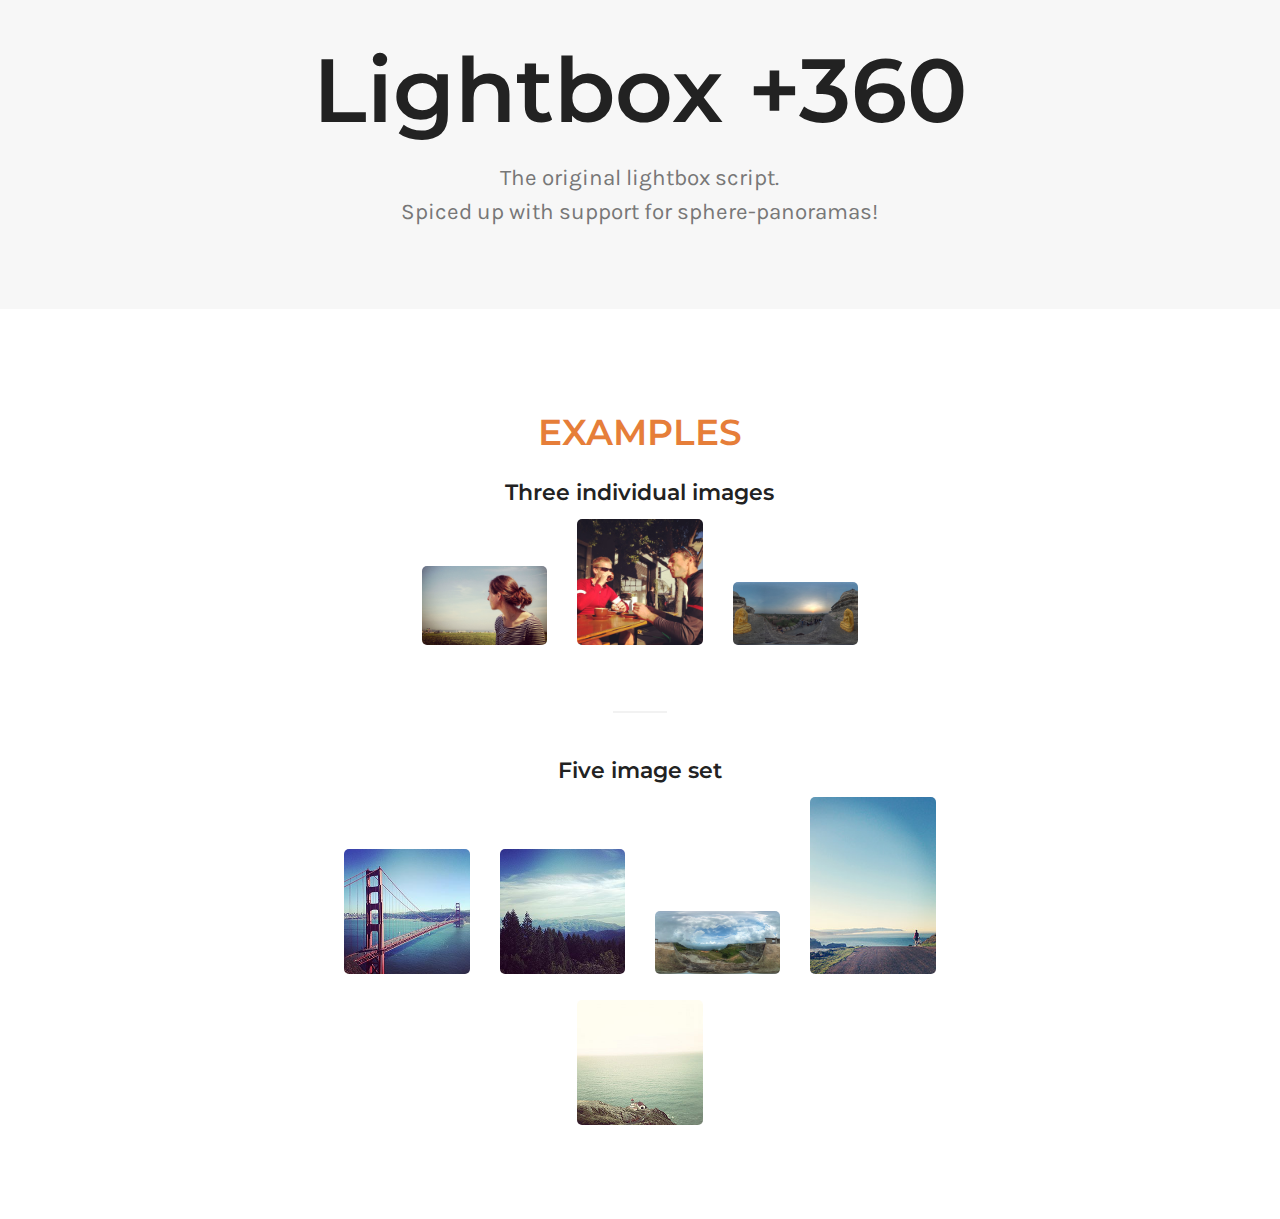
==== index.html @ ed9c7187 "initial version" ====
<!DOCTYPE html>
<html lang="en-us">
<head>
	<meta charset="utf-8">

	<title>Lightbox +360</title>

	<meta name="description" lang="en" content="Lightbox is a script used to overlay images on the current page. It's a snap to setup and works on all modern browsers."/>
	<meta name="author" content="Lokesh Dhakar">
	<meta name="viewport" content="width=device-width, initial-scale=1">

	<link rel="shortcut icon" href="img/demopage/favicon.png">
	<link rel="stylesheet" href="http://fonts.googleapis.com/css?family=Karla%7CMontserrat">
	<link rel="stylesheet" href="css/screen.css">
	<link rel="stylesheet" href="css/lightbox.css">
	
	<script type="text/javascript" src="pano/gl-matrix.js"></script>
	<script type="text/javascript" src="pano/shader.js"></script>
	<script type="text/javascript" src="pano/input_handler.js" > </script>
	<script type="text/javascript" src="pano/sphere.js" > </script>
	<script type="text/javascript" src="pano/texture.js" > </script>
	<script type="text/javascript" src="pano/file_io.js" > </script>
	<script type="text/javascript" src="pano/fullscreen.js"></script>
	<script type="text/javascript" src="pano/pano.js"></script>
</head>
<body>

	<header>
		<div class="container">
			<h1 class="logo">Lightbox +360</h1>
			<p class="lead">
				The original lightbox script.<br />Spiced up with support for sphere-panoramas!
			</p>
		</div>
	</header>

	<section id="examples" class="examples-section">
		<div class="container">
			<h2>Examples</h2>
			<h3>Three individual images</h3>
			<div class="image-row">
				<a class="example-image-link" href="img/demopage/image-1.jpg" data-lightbox="example-1"><img class="example-image" src="img/demopage/image-1.jpg" alt="image-1" /></a>
				<a class="example-image-link" href="img/demopage/image-2.jpg" data-lightbox="example-2" data-title="Optional caption."><img class="example-image" src="img/demopage/image-2.jpg" alt="image-1"/></a>
				<a class="example-image-link" href="img/demopage/2015-04-21_06-07-51_R0010636-hdr-sph.jpg" data-lightbox="example-3" data-title="360° sphere-panorama" pano-type="sphere"><img class="example-image" src="img/demopage/2015-04-21_06-07-51_R0010636-hdr-sph.jpg" alt="2015-04-21_06-07-51_R0010636-hdr-sph"/></a>
			</div>

			<hr />

			<h3 style="clear: both;">Five image set</h3>

			<div class="image-row">
				<div class="image-set">
					<a class="example-image-link" href="img/demopage/image-3.jpg" data-lightbox="example-set" data-title="Click the right half of the image to move forward."><img class="example-image" src="img/demopage/thumb-3.jpg" alt=""/></a>
					<a class="example-image-link" href="img/demopage/image-4.jpg" data-lightbox="example-set" data-title="Or press the right arrow on your keyboard."><img class="example-image" src="img/demopage/thumb-4.jpg" alt="" /></a>
					<a class="example-image-link" href="img/demopage/2015-05-08_11-23-22_R0010751-sph-hdr.jpg" data-lightbox="example-set" data-title="You can view around with mouse-drag" pano-type="sphere"><img class="example-image" src="img/demopage/2015-05-08_11-23-22_R0010751-sph-hdr.jpg" alt="2015-05-08_11-23-22_R0010751-sph-hdr"/></a>
					<a class="example-image-link" href="img/demopage/image-5.jpg" data-lightbox="example-set" data-title="The next image in the set is preloaded as you're viewing."><img class="example-image" src="img/demopage/thumb-5.jpg" alt="" /></a>
					<a class="example-image-link" href="img/demopage/image-6.jpg" data-lightbox="example-set" data-title="Click anywhere outside the image or the X to the right to close."><img class="example-image" src="img/demopage/thumb-6.jpg" alt="" /></a>
				</div>
			</div>
		</div>
	</section>





	<script src="js/jquery-1.11.0.min.js"></script>
	<script src="js/lightbox.js"></script>



</body>
</html>
---- css/screen.css ----
article,aside,details,figcaption,figure,footer,header,hgroup,main,nav,section,summary{display:block}audio,canvas,video{display:inline-block}audio:not([controls]){display:none;height:0}[hidden]{display:none}html{background:#fff;color:#000;font-family:sans-serif;-ms-text-size-adjust:100%;-webkit-text-size-adjust:100%}body{margin:0}a:focus{outline:thin dotted}a:active,a:hover{outline:0}h1{font-size:2em;margin:0.67em 0}abbr[title]{border-bottom:1px dotted}b,strong{font-weight:bold}dfn{font-style:italic}hr{-moz-box-sizing:content-box;box-sizing:content-box;height:0}mark{background:#ff0;color:#000}code,kbd,pre,samp{font-family:monospace,serif;font-size:1em}pre{white-space:pre-wrap}q{quotes:"\201C" "\201D" "\2018" "\2019"}small{font-size:80%}sub,sup{font-size:75%;line-height:0;position:relative;vertical-align:baseline}sup{top:-0.5em}sub{bottom:-0.25em}img{border:0}svg:not(:root){overflow:hidden}figure{margin:0}fieldset{border:1px solid silver;margin:0 2px;padding:0.35em 0.625em 0.75em}legend{border:0;padding:0}button,input,select,textarea{font-family:inherit;font-size:100%;margin:0}button,input{line-height:normal}button,select{text-transform:none}button,html input[type='button'],input[type='reset'],input[type='submit']{-webkit-appearance:button;cursor:pointer}button[disabled],html input[disabled]{cursor:default}input[type='checkbox'],input[type='radio']{box-sizing:border-box;padding:0}input[type='search']{-webkit-appearance:textfield;-moz-box-sizing:content-box;-webkit-box-sizing:content-box;box-sizing:content-box}input[type='search']::-webkit-search-cancel-button,input[type='search']::-webkit-search-decoration{-webkit-appearance:none}button::-moz-focus-inner,input::-moz-focus-inner{border:0;padding:0}textarea{overflow:auto;vertical-align:top}table{border-collapse:collapse;border-spacing:0}html{font:100%/1.5 "Karla","lucida grande",sans-serif,sans-serif;font-weight:400}@media (min-width: 40rem){html{font-size:106%}}@media (min-width: 64rem){html{font-size:112%}}body{color:#777;background-color:#fff}h1,h2,h3,h4,h5{color:#222;line-height:1.2em;font-family:"Montserrat","Helvetica",sans-serif;font-weight:600}h1{font-size:3.5rem;margin:0 0 0.2em 0}@media (min-width: 40rem){h1{font-size:4.5rem}}@media (min-width: 64rem){h1{font-size:5rem}}h2{color:#e67e39;margin-bottom:1.5rem;font-size:1.5rem;text-transform:uppercase}@media (min-width: 40rem){h2{font-size:2rem}}h3{font-size:1.2rem;margin-bottom:0.5rem}blockquote{margin:0}blockquote p{color:#bbb;font-style:italic;margin-bottom:1.5rem}cite{color:#bbb}p{margin:0 auto 2em auto;text-align:left}.lead{max-width:45rem;font-size:1.25rem}ol{list-style-type:decimal}ul,ol{margin:0 0 1.25em 0}li{margin-bottom:2em}li.last-list-item{border-bottom:none}dt{font-weight:bold}dd{margin-bottom:1.625em}strong{font-weight:bold}i{font-style:italic}em{font-style:normal}a{color:#4ae;text-decoration:none}a:hover{text-decoration:underline}::-moz-selection,::selection{background:#e67e39;color:#fff}.sub-point{display:block;font-size:0.75rem}*,*:before,*:after{-webkit-box-sizing:border-box;-moz-box-sizing:border-box;box-sizing:border-box}body{margin:0;padding:0;background:#fff}section{border-top:2px solid #f2f2f2;text-align:center;padding:2rem 0}section:first-of-type{border-top:none}@media (min-width: 40rem){section{padding:4rem 0}}.container{margin:0 auto;max-width:40rem;width:90%}.row{*zoom:1}.row:after{content:"";display:table;clear:both}header{padding:2rem 0;background-color:#f7f7f7;text-align:center}header p{text-align:center}.example-image-link{display:inline-block;padding:4px;margin:0 0.5rem 1rem 0.5rem;background-color:#fff;line-height:0;-webkit-transition:background-color 0.1s ease-out;-moz-transition:background-color 0.1s ease-out;-o-transition:background-color 0.1s ease-out;transition:background-color 0.1s ease-out;-webkit-border-radius:6px;-moz-border-radius:6px;-ms-border-radius:6px;-o-border-radius:6px;border-radius:6px}.example-image-link:hover{background-color:#4ae}.example-image{width:7rem;-webkit-border-radius:5px;-moz-border-radius:5px;-ms-border-radius:5px;-o-border-radius:5px;border-radius:5px}.how-to-use-section p,.how-to-use-section ol,.how-to-use-section ul,.how-to-use-section pre{text-align:left}fieldset{border:none}.donate-button{width:100%}@media (min-width: 40rem){.donate-button{width:auto}}footer{padding:2rem 0;background-color:#f7f7f7;text-align:center}footer p{text-align:center}footer .button{margin-top:0.5rem}.sharing-section{position:fixed;z-index:10;top:20px;right:0}code{color:#777;background-color:#f2f2f2;-webkit-border-radius:6px;-moz-border-radius:6px;-ms-border-radius:6px;-o-border-radius:6px;border-radius:6px;font-family:Consolas,Courier,monospace;font-size:0.9rem;padding:0.1rem 0.3rem;position:relative;top:-1px}pre{background-color:#f2f2f2;-webkit-border-radius:6px;-moz-border-radius:6px;-ms-border-radius:6px;-o-border-radius:6px;border-radius:6px;padding:0 0.5rem 0.1rem 0.5rem}pre code{padding:0;font-size:0.7rem;border:none}.column{margin-bottom:1.5rem}@media (min-width: 40rem){.column{float:left;margin:0;padding-left:1rem;padding-right:1rem}.column.full{width:100%}.column.two-thirds{width:66.7%}.column.half{width:50%}.column.third{width:33.3%}.column.fourth{width:24.95%}.column.flow-opposite{float:right}}ul{margin:0;text-align:left}@media (min-width: 40rem){ul{display:inline-block}}.button{display:block;padding:0.7rem 2rem;margin-bottom:0.5rem;border:none;color:#fff;background-color:#4ae;font-size:1.2rem;font-weight:bold;text-transform:uppercase;-webkit-border-radius:6px;-moz-border-radius:6px;-ms-border-radius:6px;-o-border-radius:6px;border-radius:6px;vertical-align:middle;white-space:nowrap}.button:hover{background:#1595ea;text-decoration:none}@media (min-width: 40rem){.button{display:inline-block;margin:0 0.25rem}}.button-minor{padding:0.35rem 1rem;border:2px solid #4ae;color:#4ae;background-color:transparent;font-size:0.8rem}.button-minor:hover{color:#fff}hr{border:0;border-top:2px solid #f2f2f2;margin:2rem auto;width:3rem}@media (min-width: 40rem){hr{margin:2.5rem auto}}
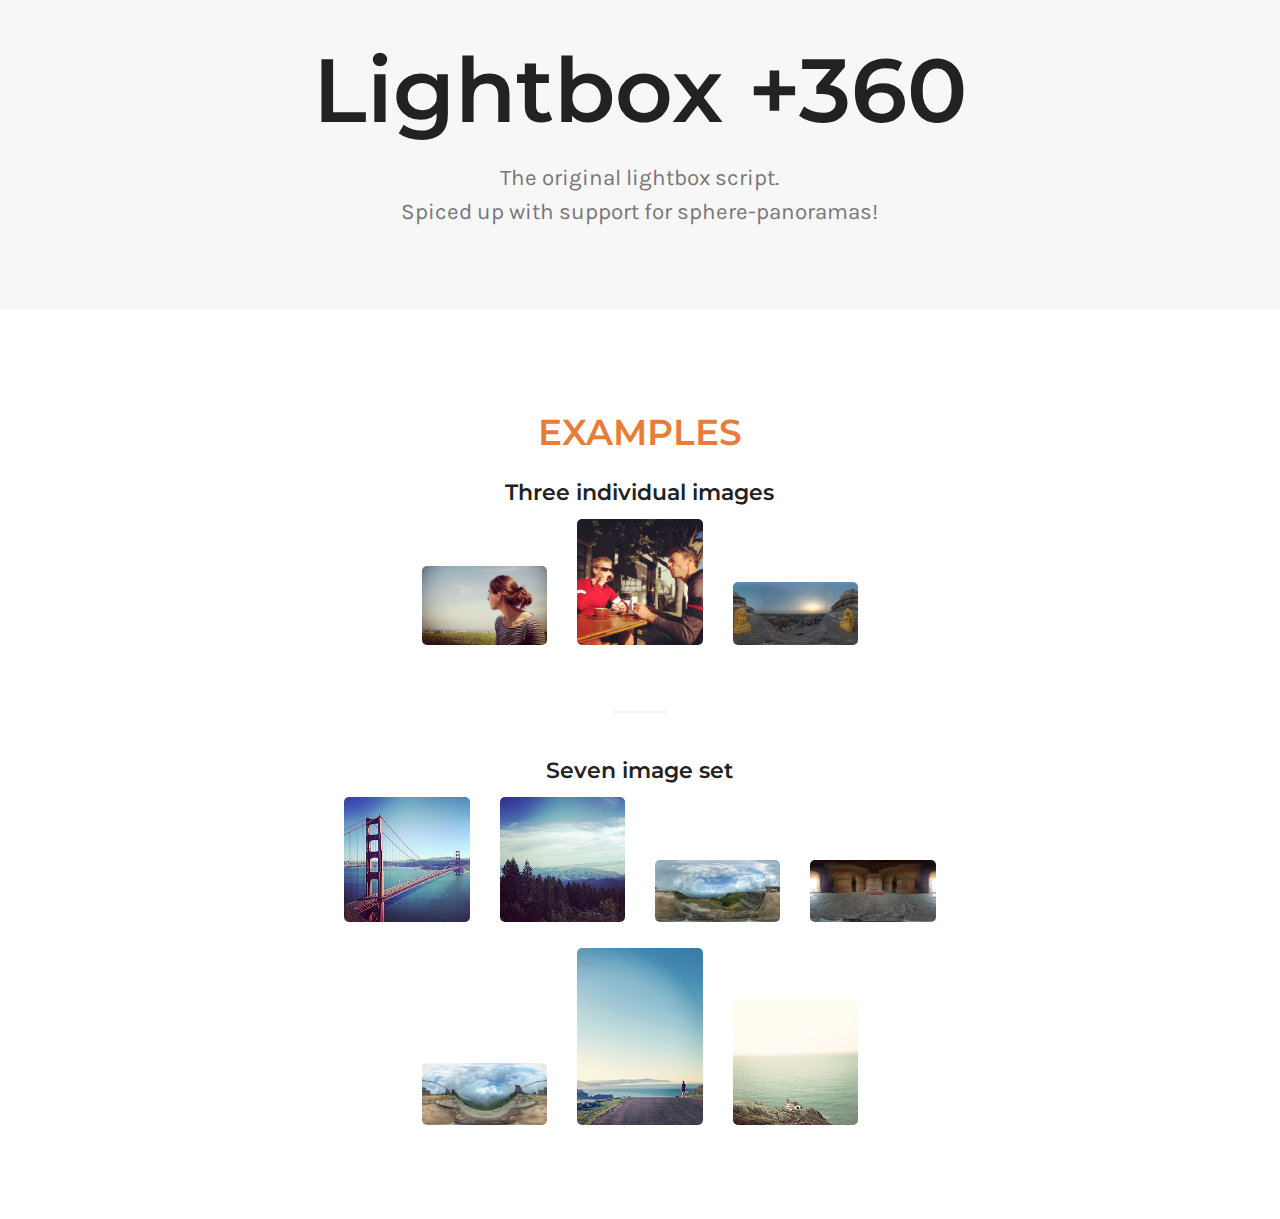
==== commit ceac49cc: "zoom-input, pano-size via html" ====
--- a/index.html
+++ b/index.html
@@ -13,15 +13,7 @@
 	<link rel="stylesheet" href="http://fonts.googleapis.com/css?family=Karla%7CMontserrat">
 	<link rel="stylesheet" href="css/screen.css">
 	<link rel="stylesheet" href="css/lightbox.css">
-	
-	<script type="text/javascript" src="pano/gl-matrix.js"></script>
-	<script type="text/javascript" src="pano/shader.js"></script>
-	<script type="text/javascript" src="pano/input_handler.js" > </script>
-	<script type="text/javascript" src="pano/sphere.js" > </script>
-	<script type="text/javascript" src="pano/texture.js" > </script>
-	<script type="text/javascript" src="pano/file_io.js" > </script>
-	<script type="text/javascript" src="pano/fullscreen.js"></script>
-	<script type="text/javascript" src="pano/pano.js"></script>
+
 </head>
 <body>
 
@@ -46,13 +38,15 @@
 
 			<hr />
 
-			<h3 style="clear: both;">Five image set</h3>
+			<h3 style="clear: both;">Seven image set</h3>
 
 			<div class="image-row">
 				<div class="image-set">
 					<a class="example-image-link" href="img/demopage/image-3.jpg" data-lightbox="example-set" data-title="Click the right half of the image to move forward."><img class="example-image" src="img/demopage/thumb-3.jpg" alt=""/></a>
 					<a class="example-image-link" href="img/demopage/image-4.jpg" data-lightbox="example-set" data-title="Or press the right arrow on your keyboard."><img class="example-image" src="img/demopage/thumb-4.jpg" alt="" /></a>
-					<a class="example-image-link" href="img/demopage/2015-05-08_11-23-22_R0010751-sph-hdr.jpg" data-lightbox="example-set" data-title="You can view around with mouse-drag" pano-type="sphere"><img class="example-image" src="img/demopage/2015-05-08_11-23-22_R0010751-sph-hdr.jpg" alt="2015-05-08_11-23-22_R0010751-sph-hdr"/></a>
+					<a class="example-image-link" href="img/demopage/2015-05-08_11-23-22_R0010751-sph-hdr.jpg" data-lightbox="example-set" data-title="You can view around with mouse or touch" pano-type="sphere"><img class="example-image" src="img/demopage/2015-05-08_11-23-22_R0010751-sph-hdr.jpg" alt="2015-05-08_11-23-22_R0010751-sph-hdr"/></a>
+					<a class="example-image-link" href="img/demopage/2015-04-21_17-44-50_R0010641-sph-hdr.jpg" data-lightbox="example-set" data-title="Uper right icon resizes to full window" pano-type="sphere"><img class="example-image" src="img/demopage/2015-04-21_17-44-50_R0010641-sph-hdr.jpg" alt="2015-04-21_17-44-50_R0010641-sph-hdr"/></a>
+					<a class="example-image-link" href="img/demopage/2015-05-08_11-34-38_R0010757-sph-hdr.jpg" data-lightbox="example-set" data-title="You can set individual size for each panorama" pano-type="sphere" pano-width="1024" pano-height="768"><img class="example-image" src="img/demopage/2015-05-08_11-34-38_R0010757-sph-hdr.jpg" alt="2015-05-08_11-34-38_R0010757-sph-hdr"/></a>
 					<a class="example-image-link" href="img/demopage/image-5.jpg" data-lightbox="example-set" data-title="The next image in the set is preloaded as you're viewing."><img class="example-image" src="img/demopage/thumb-5.jpg" alt="" /></a>
 					<a class="example-image-link" href="img/demopage/image-6.jpg" data-lightbox="example-set" data-title="Click anywhere outside the image or the X to the right to close."><img class="example-image" src="img/demopage/thumb-6.jpg" alt="" /></a>
 				</div>
@@ -60,14 +54,11 @@
 		</div>
 	</section>
 
-
-
-
-
 	<script src="js/jquery-1.11.0.min.js"></script>
-	<script src="js/lightbox.js"></script>
-
-
-
+	<script src="js/gl-matrix.js"></script>
+	<script src="js/lightbox360.cjs"></script>
+	<script src="js/pano.cjs"></script>
+	
+	
 </body>
 </html>
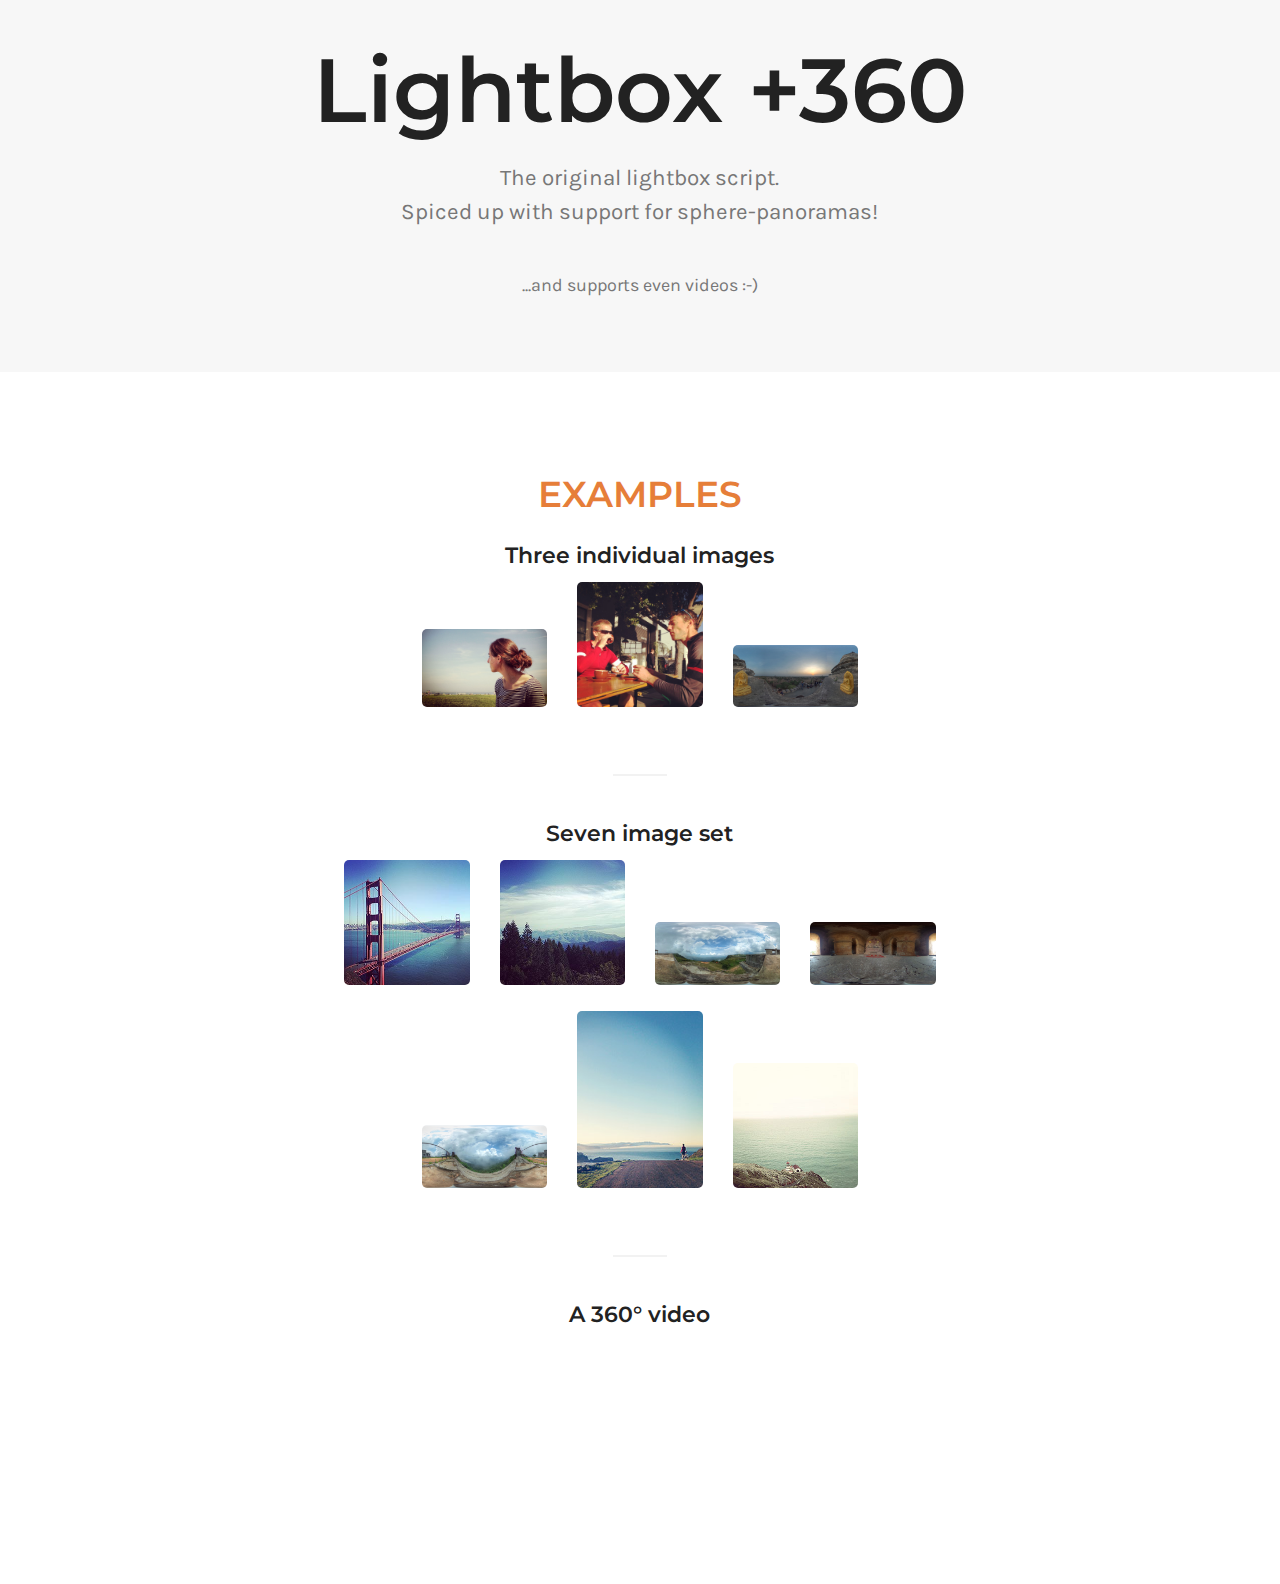
==== commit 5879370d: "video support" ====
--- a/index.html
+++ b/index.html
@@ -21,7 +21,10 @@
 		<div class="container">
 			<h1 class="logo">Lightbox +360</h1>
 			<p class="lead">
-				The original lightbox script.<br />Spiced up with support for sphere-panoramas!
+				The original lightbox script.<br />Spiced up with support for sphere-panoramas!</br>
+			</p>
+			<p>
+				...and supports even videos :-)
 			</p>
 		</div>
 	</header>
@@ -34,6 +37,7 @@
 				<a class="example-image-link" href="img/demopage/image-1.jpg" data-lightbox="example-1"><img class="example-image" src="img/demopage/image-1.jpg" alt="image-1" /></a>
 				<a class="example-image-link" href="img/demopage/image-2.jpg" data-lightbox="example-2" data-title="Optional caption."><img class="example-image" src="img/demopage/image-2.jpg" alt="image-1"/></a>
 				<a class="example-image-link" href="img/demopage/2015-04-21_06-07-51_R0010636-hdr-sph.jpg" data-lightbox="example-3" data-title="360° sphere-panorama" pano-type="sphere"><img class="example-image" src="img/demopage/2015-04-21_06-07-51_R0010636-hdr-sph.jpg" alt="2015-04-21_06-07-51_R0010636-hdr-sph"/></a>
+				
 			</div>
 
 			<hr />
@@ -45,14 +49,19 @@
 					<a class="example-image-link" href="img/demopage/image-3.jpg" data-lightbox="example-set" data-title="Click the right half of the image to move forward."><img class="example-image" src="img/demopage/thumb-3.jpg" alt=""/></a>
 					<a class="example-image-link" href="img/demopage/image-4.jpg" data-lightbox="example-set" data-title="Or press the right arrow on your keyboard."><img class="example-image" src="img/demopage/thumb-4.jpg" alt="" /></a>
 					<a class="example-image-link" href="img/demopage/2015-05-08_11-23-22_R0010751-sph-hdr.jpg" data-lightbox="example-set" data-title="You can view around with mouse or touch" pano-type="sphere"><img class="example-image" src="img/demopage/2015-05-08_11-23-22_R0010751-sph-hdr.jpg" alt="2015-05-08_11-23-22_R0010751-sph-hdr"/></a>
-					<a class="example-image-link" href="img/demopage/2015-04-21_17-44-50_R0010641-sph-hdr.jpg" data-lightbox="example-set" data-title="Uper right icon resizes to full window" pano-type="sphere"><img class="example-image" src="img/demopage/2015-04-21_17-44-50_R0010641-sph-hdr.jpg" alt="2015-04-21_17-44-50_R0010641-sph-hdr"/></a>
-					<a class="example-image-link" href="img/demopage/2015-05-08_11-34-38_R0010757-sph-hdr.jpg" data-lightbox="example-set" data-title="You can set individual size for each panorama" pano-type="sphere" pano-width="1024" pano-height="768"><img class="example-image" src="img/demopage/2015-05-08_11-34-38_R0010757-sph-hdr.jpg" alt="2015-05-08_11-34-38_R0010757-sph-hdr"/></a>
+					<a class="example-image-link" href="img/demopage/2015-04-21_17-44-50_R0010641-sph-hdr.jpg" data-lightbox="example-set" data-title="Uper right icon resizes to full window" pano-type="sphere"><img class="example-image" src="img/demopage/2015-04-21_17-44-50_R0010641-sph-hdr.jpg" alt="2015-04-21_17-44-50_R0010641-sph-hdr"/></a>								<a class="example-image-link" href="img/demopage/2015-05-08_11-34-38_R0010757-sph-hdr.jpg" data-lightbox="example-set" data-title="You can set individual size for each panorama" pano-type="sphere" pano-width="1024" pano-height="768"><img class="example-image" src="img/demopage/2015-05-08_11-34-38_R0010757-sph-hdr.jpg" alt="2015-05-08_11-34-38_R0010757-sph-hdr"/></a>
 					<a class="example-image-link" href="img/demopage/image-5.jpg" data-lightbox="example-set" data-title="The next image in the set is preloaded as you're viewing."><img class="example-image" src="img/demopage/thumb-5.jpg" alt="" /></a>
 					<a class="example-image-link" href="img/demopage/image-6.jpg" data-lightbox="example-set" data-title="Click anywhere outside the image or the X to the right to close."><img class="example-image" src="img/demopage/thumb-6.jpg" alt="" /></a>
 				</div>
 			</div>
+			
+			<hr />
+			
+			<h3 style="clear: both;">A 360° video</h3>
+			<a class="example-image-link" href="video/video.mp4" data-lightbox="example-video" data-title="360° video" pano-type="sphere-video"><video id="video" class="example-image" src="video/video.mp4" /></a>
 		</div>
 	</section>
+
 
 	<script src="js/jquery-1.11.0.min.js"></script>
 	<script src="js/gl-matrix.js"></script>
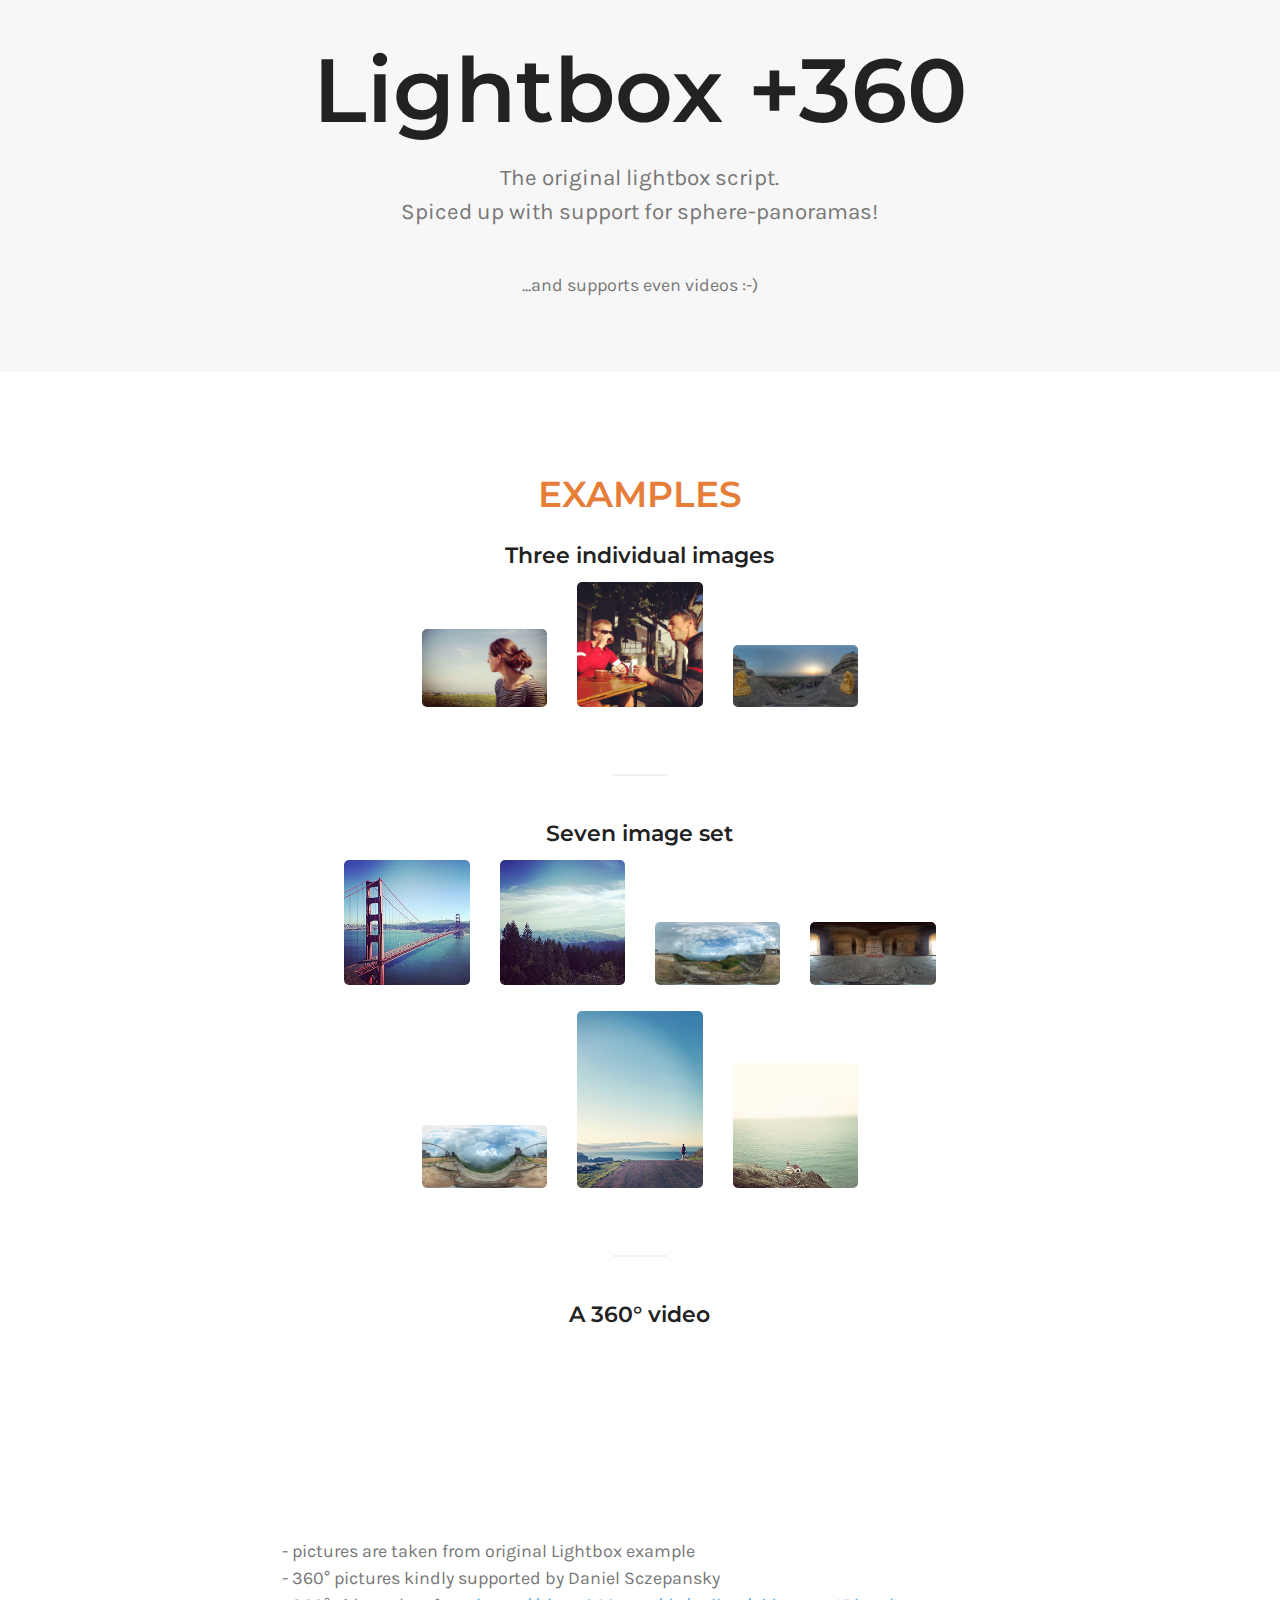
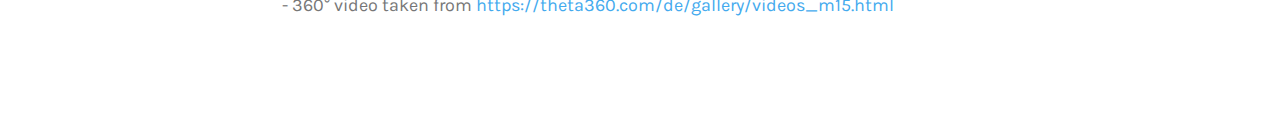
==== commit 8dafa329: "added photo credits" ====
--- a/index.html
+++ b/index.html
@@ -60,6 +60,13 @@
 			<h3 style="clear: both;">A 360° video</h3>
 			<a class="example-image-link" href="video/video.mp4" data-lightbox="example-video" data-title="360° video" pano-type="sphere-video"><video id="video" class="example-image" src="video/video.mp4" /></a>
 		</div>
+		<div class="container">
+			<p></br>
+				- pictures are taken from original Lightbox example</br>
+				- 360° pictures kindly supported by Daniel Sczepansky</br>
+				- 360° video taken from <a href="https://theta360.com/de/gallery/videos_m15.html">https://theta360.com/de/gallery/videos_m15.html</a>
+			</p>
+		</div>
 	</section>
 
 
